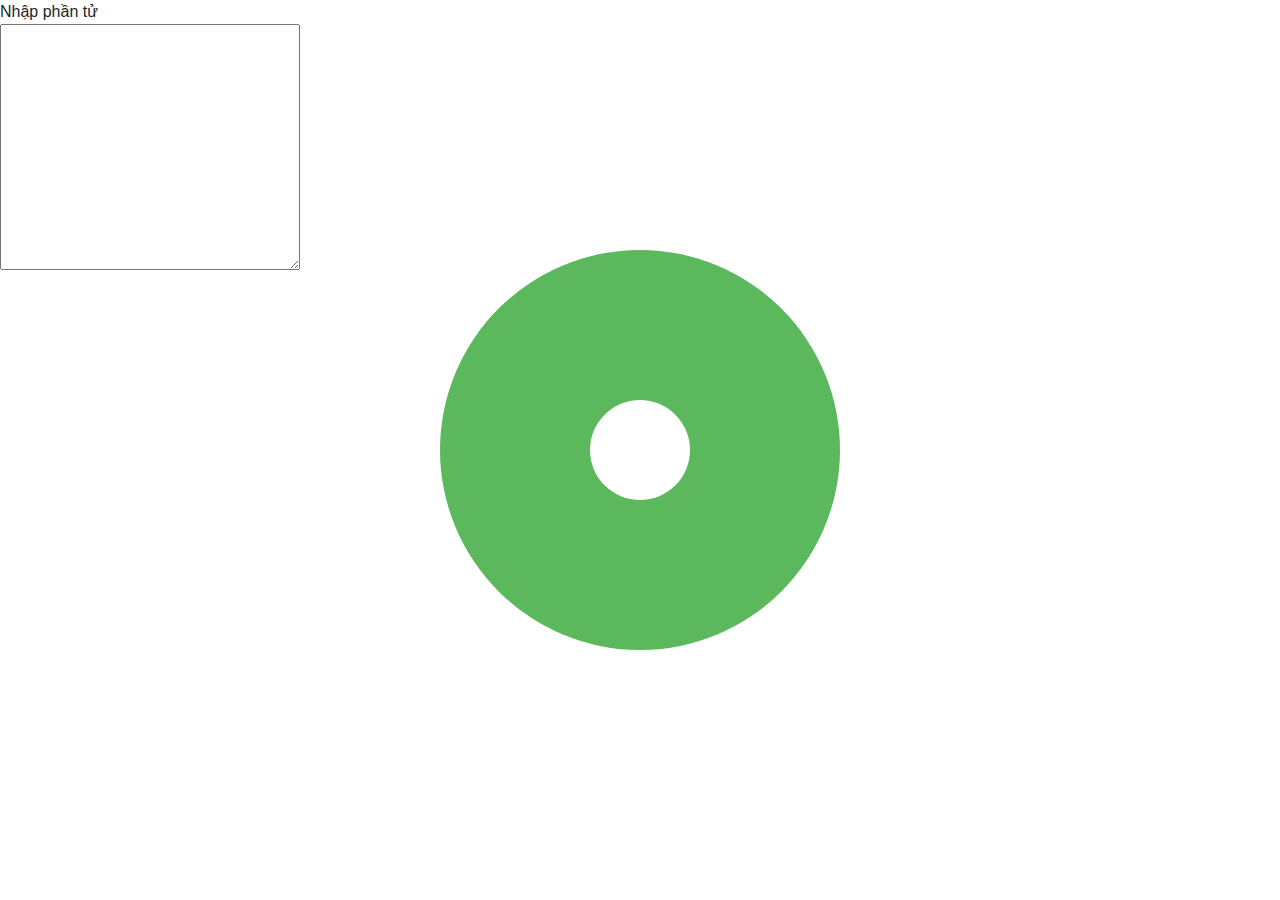
==== exe10/index.html @ 44673a07 "Create index.html" ====
<!DOCTYPE html>
<html lang="en">

<head>
    <meta charset="UTF-8">
    <meta http-equiv="X-UA-Compatible" content="IE=edge">
    <meta name="viewport" content="width=device-width, initial-scale=1.0">
    <title>spin</title>
    <link rel="stylesheet" href="https://maxcdn.bootstrapcdn.com/bootstrap/4.0.0/css/bootstrap.min.css"
        integrity="sha384-Gn5384xqQ1aoWXA+058RXPxPg6fy4IWvTNh0E263XmFcJlSAwiGgFAW/dAiS6JXm" crossorigin="anonymous">
    <style>
        :root {
            --clipPath: polygon(50% 50%, 0 21.13%, 0 78.86%);
        }

        .spin {
            position: absolute;
            width: 400px;
            height: 400px;
            top: 50%;
            left: 50%;
            transform: translateX(-50%) translateY(-50%);
        }

        .circle-1 {
            clip-path: circle(50% at 50% 50%);
            background-color: #5cb85c;
            width: 100%;
            height: 100%;
            /* animation: spin 2s linear infinite forwards; */
            position: absolute;
        }

        .item {
            position: absolute;
            top: 0;
            left: 0;
            right: 0;
            bottom: 0;
            clip-path: var(--clipPath);
            line-height: 400px;
        }

        .circle-2 {
            clip-path: circle(50% at 50% 50%);
            background-color: white;
            width: 100px;
            height: 100px;
            top: 50%;
            left: 50%;
            transform: translateX(-50%) translateY(-50%);
            position: absolute;
        }

        @keyframes spin {
            100% {
                transform: rotateZ(360deg);
            }
        }
    </style>
</head>

<body>
    <div class="spin">
        <div class="circle-1"></div>
        <div class="circle-2"></div>
    </div>
    <div class="test">
        <div>Nhập phần tử</div>
        <textarea name="input" id="value" cols="30" rows="10"></textarea>
    </div>
    <script>
        const input = document.querySelector('#value');
        const circle = document.querySelector('.circle-1');
        const color = ['#5cb85c', invertColor("#5cb85c"), '#ff0000', invertColor('#ff0000')];
        //tính tan
        function getTanFromDegrees(degrees) {
            return Math.tan(degrees * Math.PI / 180);
        }
        function invertColor(hexTripletColor) {
            var color = hexTripletColor;
            color = color.substring(1); // remove #
            color = parseInt(color, 16); // convert to integer
            color = 0xFFFFFF ^ color; // invert three bytes
            color = color.toString(16); // convert to hex
            color = ("000000" + color).slice(-6); // pad with leading zeros
            color = "#" + color; // prepend #
            return color;
        }
        //set event cho ô input
        input.addEventListener('input', inputValue);
        // input.addEventListener('blur' ,inputBlurAndPress)
        function inputValue(e) {
            //lấy giá trị hiện tại của ô input
            let value = e.key == 'Enter' ? input.value + '\n' : input.value;
            //xóa tất cả element
            console.table(value)
            circle.innerHTML = '';
            //cắt ra từng dòng
            value = value.split('\n');
            //chỉnh style cho clippath
            const rootStyle = document.documentElement.style;
            const degrees = 360 / (value.length * 2);
            const tanValue = getTanFromDegrees(degrees);
            const clipPathValue = value.length == 1 ? 'circle(50% at 50% 50%)' : `polygon(50% 50%, 0 ${50 - 50 * tanValue}%, 0 ${50 + 50 * tanValue}%)`;
            rootStyle.setProperty('--clipPath', clipPathValue);
            //tạo element
            for (let i = 0; i < value.length; i++) {
                circle.innerHTML += `<div class="item" style="background-color: ${color[i % 4]}; transform: rotateZ(${degrees * 2 * i}deg);">${value[i]}</div>`;
            }
        }
    </script>
</body>

</html>
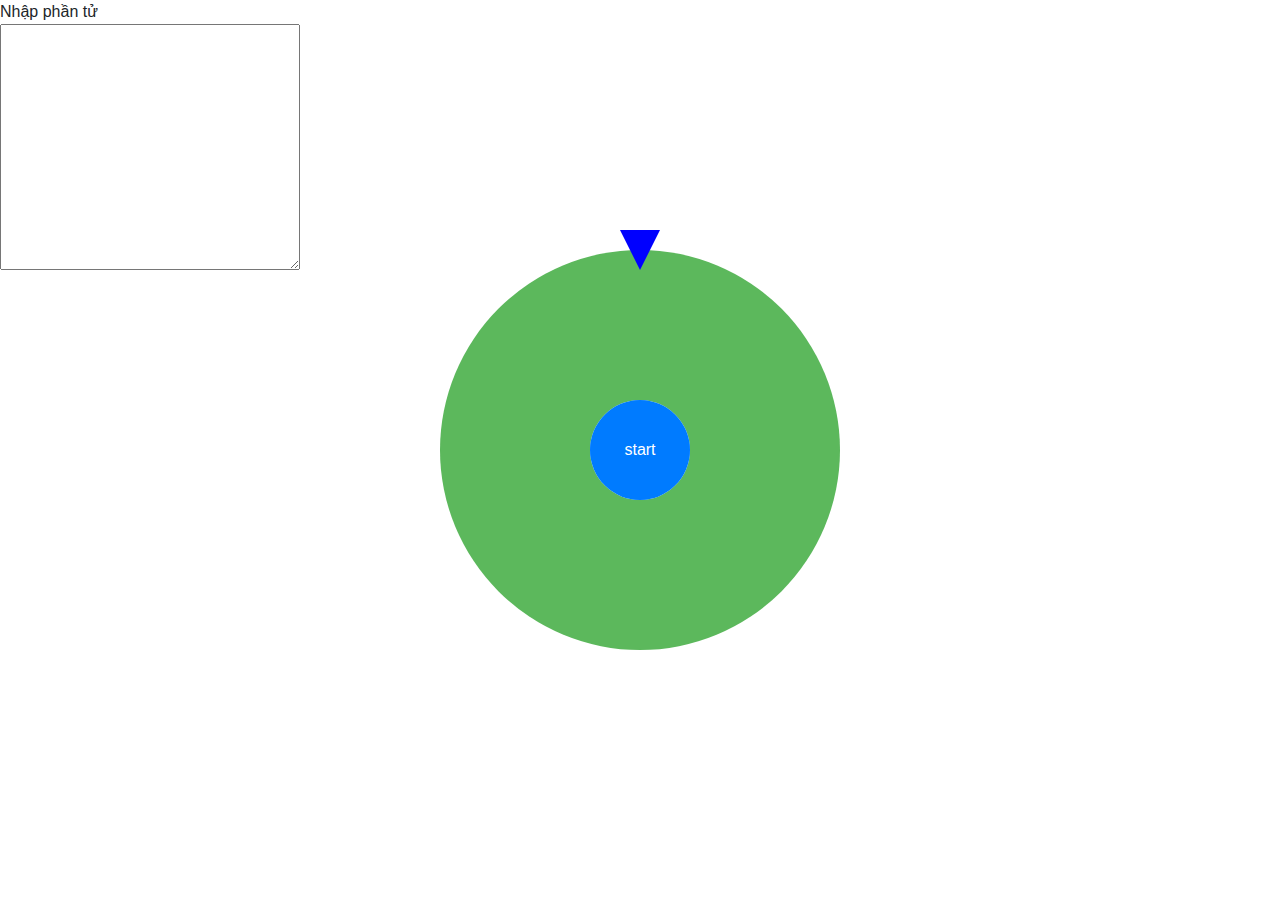
==== commit e3f6b549: "Update index.html" ====
--- a/exe10/index.html
+++ b/exe10/index.html
@@ -11,6 +11,7 @@
     <style>
         :root {
             --clipPath: polygon(50% 50%, 0 21.13%, 0 78.86%);
+            --rotate: 3600deg;
         }
 
         .spin {
@@ -27,8 +28,11 @@
             background-color: #5cb85c;
             width: 100%;
             height: 100%;
-            /* animation: spin 2s linear infinite forwards; */
             position: absolute;
+        }
+
+        .swivel {
+            animation: spin 5s linear forwards;
         }
 
         .item {
@@ -50,11 +54,30 @@
             left: 50%;
             transform: translateX(-50%) translateY(-50%);
             position: absolute;
+            display: flex;
+            align-items: center;
+            align-content: center;
+        }
+
+        .btn {
+            width: 100%;
+            height: 100%;
+        }
+
+        .arrow {
+            position: absolute;
+            width: 10%;
+            height: 10%;
+            left: 50%;
+            transform: translateX(-50%) translateY(-50%);
+            background-color: blue;
+            z-index: 10;
+            clip-path: polygon(0 0, 100% 0, 50% 100%);
         }
 
         @keyframes spin {
             100% {
-                transform: rotateZ(360deg);
+                transform: rotateZ(var(--rotate));
             }
         }
     </style>
@@ -62,8 +85,11 @@
 
 <body>
     <div class="spin">
+        <div class="arrow"></div>
         <div class="circle-1"></div>
-        <div class="circle-2"></div>
+        <div class="circle-2">
+            <button type="button" class="btn btn-primary">start</button>
+        </div>
     </div>
     <div class="test">
         <div>Nhập phần tử</div>
@@ -72,6 +98,8 @@
     <script>
         const input = document.querySelector('#value');
         const circle = document.querySelector('.circle-1');
+        const buttonStart = document.querySelector('.btn');
+        const rootStyle = document.documentElement.style;
         const color = ['#5cb85c', invertColor("#5cb85c"), '#ff0000', invertColor('#ff0000')];
         //tính tan
         function getTanFromDegrees(degrees) {
@@ -87,6 +115,16 @@
             color = "#" + color; // prepend #
             return color;
         }
+        buttonStart.addEventListener('click', (e) => {
+            const randomNumber = Math.random() * 360;
+            if (circle.classList.contains('swivel')) {
+                rootStyle.setProperty('--rotate', `${3600 + randomNumber}deg`);
+                circle.classList.remove('swivel');
+            } else {
+                rootStyle.setProperty('--rotate', `${3600 + randomNumber}deg`);
+                circle.classList.add('swivel');
+            }
+        })
         //set event cho ô input
         input.addEventListener('input', inputValue);
         // input.addEventListener('blur' ,inputBlurAndPress)
@@ -99,7 +137,6 @@
             //cắt ra từng dòng
             value = value.split('\n');
             //chỉnh style cho clippath
-            const rootStyle = document.documentElement.style;
             const degrees = 360 / (value.length * 2);
             const tanValue = getTanFromDegrees(degrees);
             const clipPathValue = value.length == 1 ? 'circle(50% at 50% 50%)' : `polygon(50% 50%, 0 ${50 - 50 * tanValue}%, 0 ${50 + 50 * tanValue}%)`;
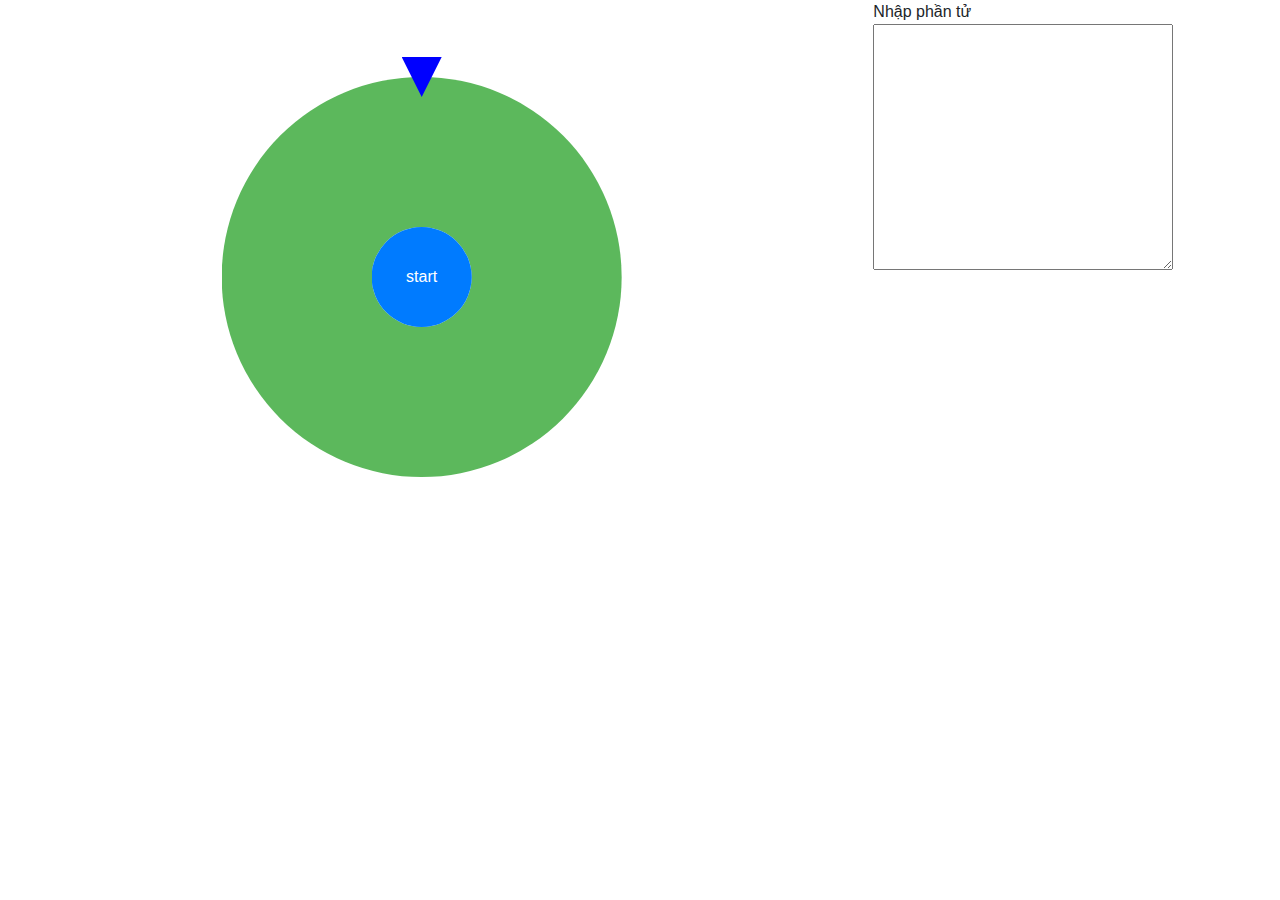
==== commit 5b3b39cc: ":heart:" ====
--- a/exe10/index.html
+++ b/exe10/index.html
@@ -18,7 +18,7 @@
             position: absolute;
             width: 400px;
             height: 400px;
-            top: 50%;
+            top: 100%;
             left: 50%;
             transform: translateX(-50%) translateY(-50%);
         }
@@ -32,7 +32,7 @@
         }
 
         .swivel {
-            animation: spin 5s linear forwards;
+            animation: spin 5s ease-in-out forwards;
         }
 
         .item {
@@ -84,17 +84,25 @@
 </head>
 
 <body>
-    <div class="spin">
-        <div class="arrow"></div>
-        <div class="circle-1"></div>
-        <div class="circle-2">
-            <button type="button" class="btn btn-primary">start</button>
+    <div class="row">
+        <div class="col-md-8">
+            <div class="spin">
+                <div class="arrow"></div>
+                <div class="circle-1"></div>
+                <div class="circle-2">
+                    <button type="button" class="btn btn-primary">start</button>
+                </div>
+            </div>
+        </div>
+        <div class="col-md-4">
+            <div class="test">
+                <div>Nhập phần tử</div>
+                <textarea name="input" id="value" cols="30" rows="10"></textarea>
+            </div>
         </div>
     </div>
-    <div class="test">
-        <div>Nhập phần tử</div>
-        <textarea name="input" id="value" cols="30" rows="10"></textarea>
-    </div>
+
+
     <script>
         const input = document.querySelector('#value');
         const circle = document.querySelector('.circle-1');
@@ -149,4 +157,4 @@
     </script>
 </body>
 
-</html>
+</html>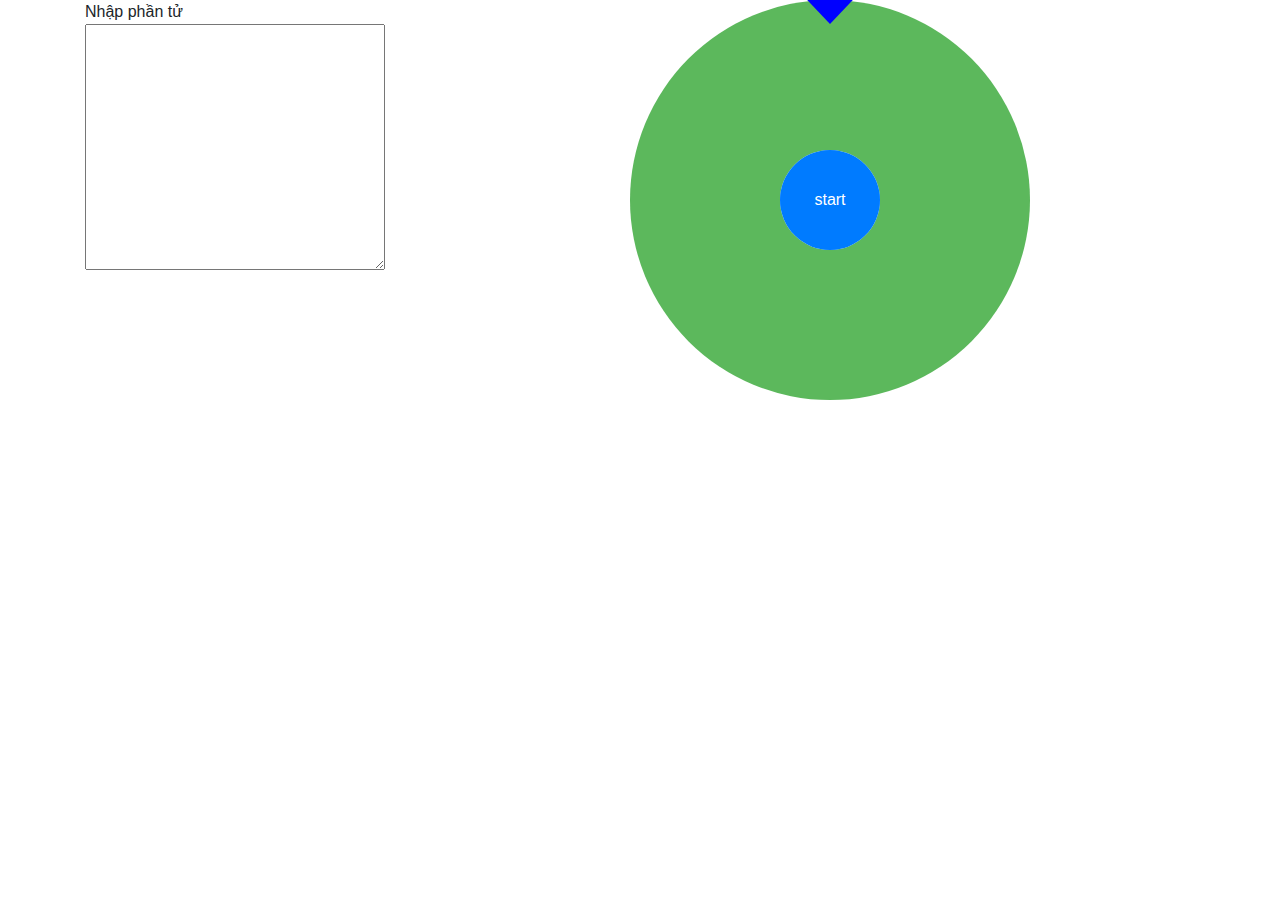
==== commit 602472fd: ":heart:" ====
--- a/exe10/index.html
+++ b/exe10/index.html
@@ -14,13 +14,19 @@
             --rotate: 3600deg;
         }
 
+
         .spin {
-            position: absolute;
             width: 400px;
             height: 400px;
-            top: 100%;
-            left: 50%;
-            transform: translateX(-50%) translateY(-50%);
+            margin: 0 auto;
+            /* margin-top: 20px; */
+        }
+
+        @media screen and (max-width: 400px) {
+            .spin {
+                width: 250px;
+                height: 250px;
+            }
         }
 
         .circle-1 {
@@ -28,7 +34,6 @@
             background-color: #5cb85c;
             width: 100%;
             height: 100%;
-            position: absolute;
         }
 
         .swivel {
@@ -37,10 +42,8 @@
 
         .item {
             position: absolute;
-            top: 0;
-            left: 0;
-            right: 0;
-            bottom: 0;
+            width: 400px;
+            height: 100%;
             clip-path: var(--clipPath);
             line-height: 400px;
         }
@@ -69,10 +72,14 @@
             width: 10%;
             height: 10%;
             left: 50%;
-            transform: translateX(-50%) translateY(-50%);
+            transform: translateX(-50%) translateY(-40%);
             background-color: blue;
             z-index: 10;
             clip-path: polygon(0 0, 100% 0, 50% 100%);
+        }
+
+        .test{
+            margin-bottom: 20px;
         }
 
         @keyframes spin {
@@ -84,23 +91,26 @@
 </head>
 
 <body>
-    <div class="row">
-        <div class="col-md-8">
-            <div class="spin">
-                <div class="arrow"></div>
-                <div class="circle-1"></div>
-                <div class="circle-2">
-                    <button type="button" class="btn btn-primary">start</button>
+    <div class="container">
+        <div class="row">
+            <div class="col-md-4">
+                <div class="test">
+                    <div>Nhập phần tử</div>
+                    <textarea name="input" id="value" cols="30" rows="10"></textarea>
+                </div>
+            </div>
+            <div class="col-md-8">
+                <div class="spin">
+                    <div class="arrow"></div>
+                    <div class="circle-1"></div>
+                    <div class="circle-2">
+                        <button type="button" class="btn btn-primary">start</button>
+                    </div>
                 </div>
             </div>
         </div>
-        <div class="col-md-4">
-            <div class="test">
-                <div>Nhập phần tử</div>
-                <textarea name="input" id="value" cols="30" rows="10"></textarea>
-            </div>
-        </div>
     </div>
+
 
 
     <script>
